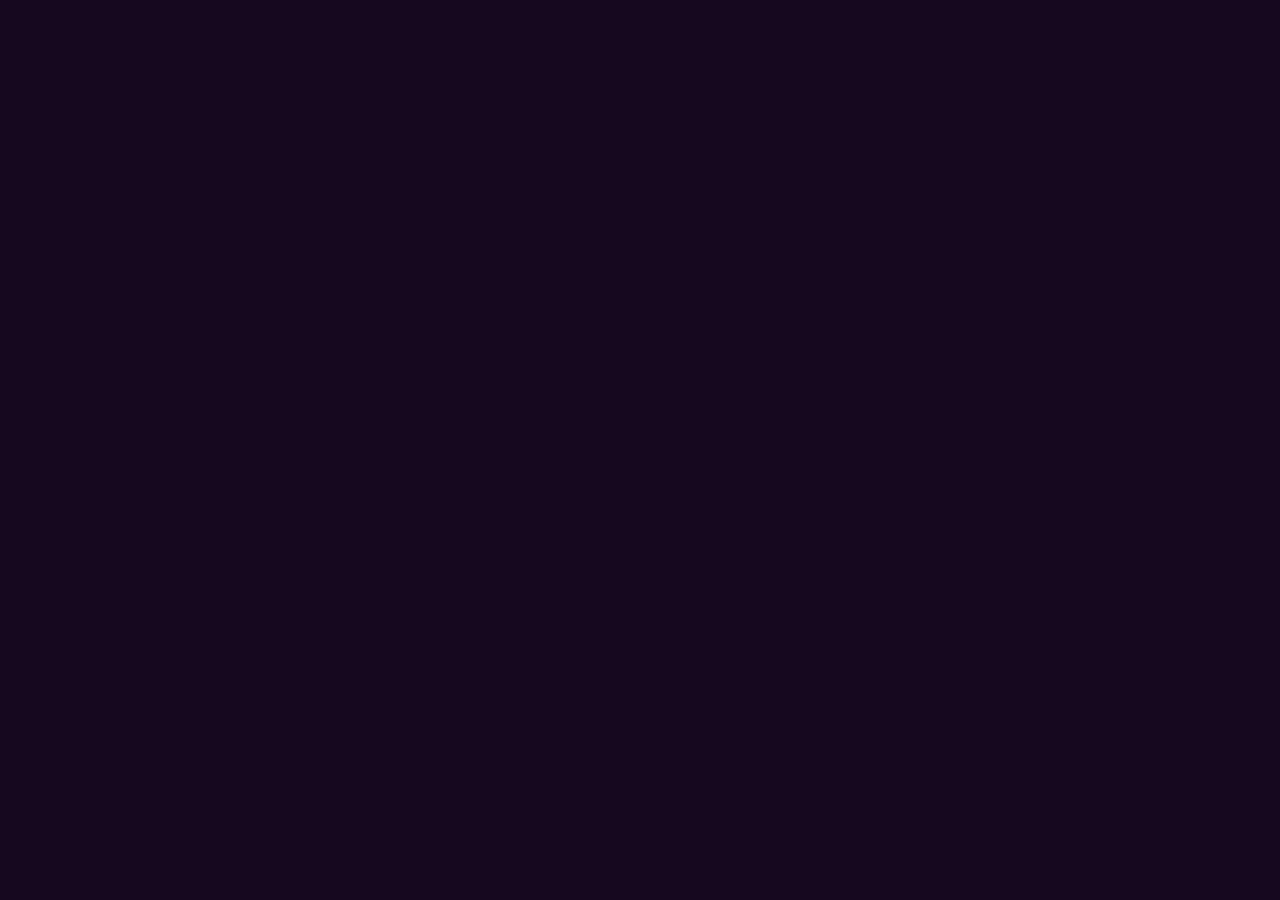
==== app/web/index.html @ 073e225d "Flamengos: app de citas con exclusividad (estado inicial) - Flutter (web, Android, iOS) con arquitec" ====
<!DOCTYPE html>
<html>
<head>
  <!--
    If you are serving your web app in a path other than the root, change the
    href value below to reflect the base path you are serving from.

    The path provided below has to start and end with a slash "/" in order for
    it to work correctly.

    For more details:
    * https://developer.mozilla.org/en-US/docs/Web/HTML/Element/base

    This is a placeholder for base href that will be replaced by the value of
    the `--base-href` argument provided to `flutter build`.
  -->
  <base href="$FLUTTER_BASE_HREF">

  <meta charset="UTF-8">
  <meta content="IE=Edge" http-equiv="X-UA-Compatible">
  <meta name="description" content="Flamengos: citas con exclusividad.">

  <!-- iOS meta tags & icons -->
  <meta name="mobile-web-app-capable" content="yes">
  <meta name="apple-mobile-web-app-status-bar-style" content="black">
  <meta name="apple-mobile-web-app-title" content="Flamengos">
  <link rel="apple-touch-icon" href="icons/Icon-192.png">

  <!-- Favicon -->
  <link rel="icon" type="image/png" href="favicon.png"/>

  <title>Flamengos</title>
  <link rel="manifest" href="manifest.json">
</head>
<body style="background:#16081F">
  <!--
    You can customize the "flutter_bootstrap.js" script.
    This is useful to provide a custom configuration to the Flutter loader
    or to give the user feedback during the initialization process.

    For more details:
    * https://docs.flutter.dev/platform-integration/web/initialization
  -->
  <script src="flutter_bootstrap.js" async></script>
</body>
</html>
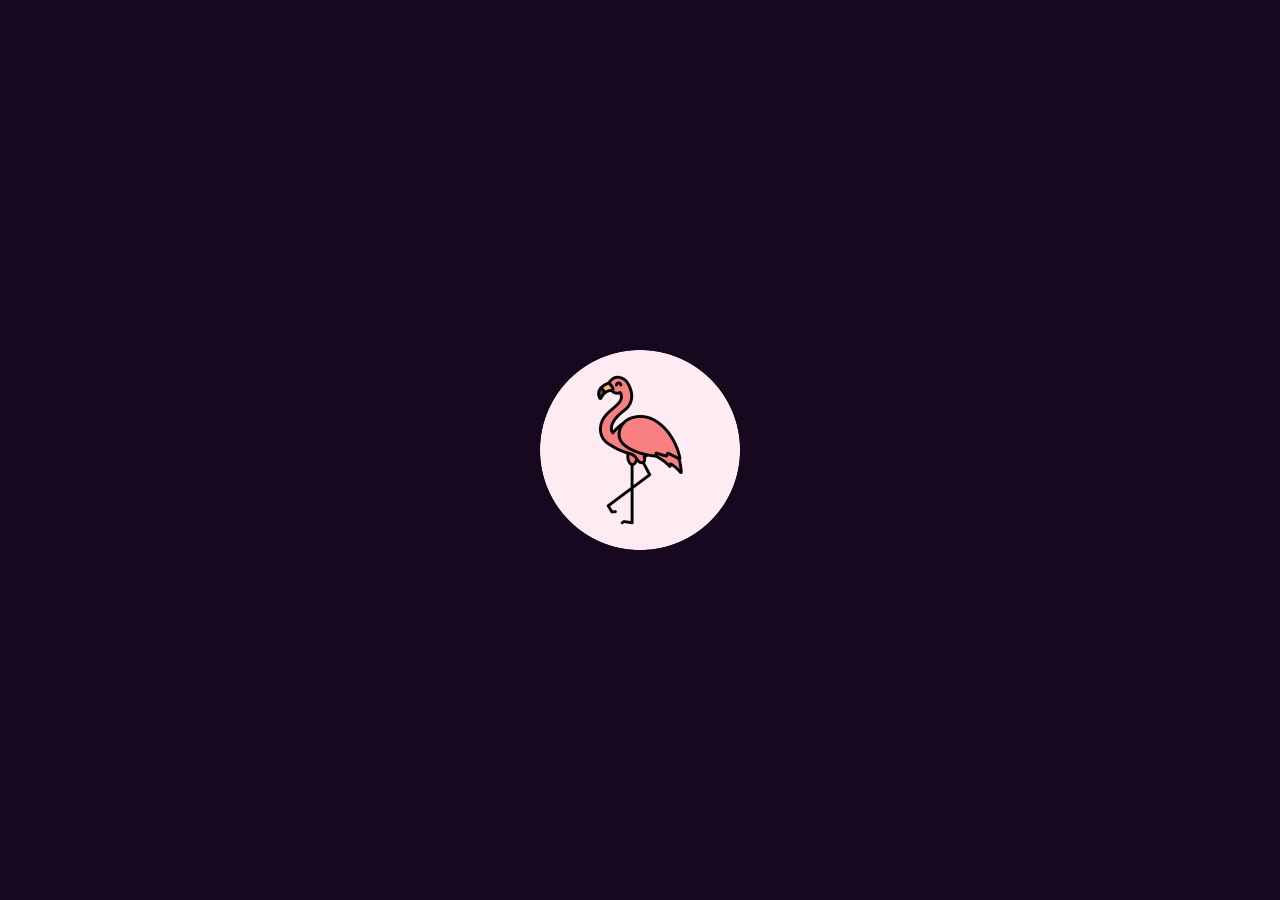
==== commit d3180d6e: "Temas, apariencia, ícono, ayuda, sitio legal y firma de Android - 3 temas (Firefly, Claro, Oscuro) c" ====
--- a/app/web/index.html
+++ b/app/web/index.html
@@ -1,6 +1,4 @@
-<!DOCTYPE html>
-<html>
-<head>
+<!DOCTYPE html><html><head>
   <!--
     If you are serving your web app in a path other than the root, change the
     href value below to reflect the base path you are serving from.
@@ -27,12 +25,83 @@
   <link rel="apple-touch-icon" href="icons/Icon-192.png">
 
   <!-- Favicon -->
-  <link rel="icon" type="image/png" href="favicon.png"/>
+  <link rel="icon" type="image/png" href="favicon.png">
 
   <title>Flamengos</title>
   <link rel="manifest" href="manifest.json">
+  <style id="splash-screen-style">
+    html {
+      height: 100%
+    }
+
+    body {
+      margin: 0;
+      min-height: 100%;
+      background-color: #16081F;
+          background-size: 100% 100%;
+    }
+
+    .center {
+      margin: 0;
+      position: absolute;
+      top: 50%;
+      left: 50%;
+      -ms-transform: translate(-50%, -50%);
+      transform: translate(-50%, -50%);
+    }
+
+    .contain {
+      display:block;
+      width:100%; height:100%;
+      object-fit: contain;
+    }
+
+    .stretch {
+      display:block;
+      width:100%; height:100%;
+    }
+
+    .cover {
+      display:block;
+      width:100%; height:100%;
+      object-fit: cover;
+    }
+
+    .bottom {
+      position: absolute;
+      bottom: 0;
+      left: 50%;
+      -ms-transform: translate(-50%, 0);
+      transform: translate(-50%, 0);
+    }
+
+    .bottomLeft {
+      position: absolute;
+      bottom: 0;
+      left: 0;
+    }
+
+    .bottomRight {
+      position: absolute;
+      bottom: 0;
+      right: 0;
+    }
+  </style>
+  <script id="splash-screen-script">
+    function removeSplashFromWeb() {
+      document.getElementById("splash")?.remove();
+      document.getElementById("splash-branding")?.remove();
+      document.body.style.background = "transparent";
+    }
+  </script>
+  <meta content="width=device-width, initial-scale=1.0, maximum-scale=1.0, user-scalable=no" name="viewport">
 </head>
 <body style="background:#16081F">
+  <picture id="splash">
+      <source srcset="splash/img/light-1x.png 1x, splash/img/light-2x.png 2x, splash/img/light-3x.png 3x, splash/img/light-4x.png 4x" media="(prefers-color-scheme: light)">
+      <source srcset="splash/img/dark-1x.png 1x, splash/img/dark-2x.png 2x, splash/img/dark-3x.png 3x, splash/img/dark-4x.png 4x" media="(prefers-color-scheme: dark)">
+      <img class="center" aria-hidden="true" src="splash/img/light-1x.png" alt="">
+  </picture>
   <!--
     You can customize the "flutter_bootstrap.js" script.
     This is useful to provide a custom configuration to the Flutter loader
@@ -41,6 +110,7 @@
     For more details:
     * https://docs.flutter.dev/platform-integration/web/initialization
   -->
-  <script src="flutter_bootstrap.js" async></script>
-</body>
-</html>
+  <script src="flutter_bootstrap.js" async=""></script>
+
+
+</body></html>
